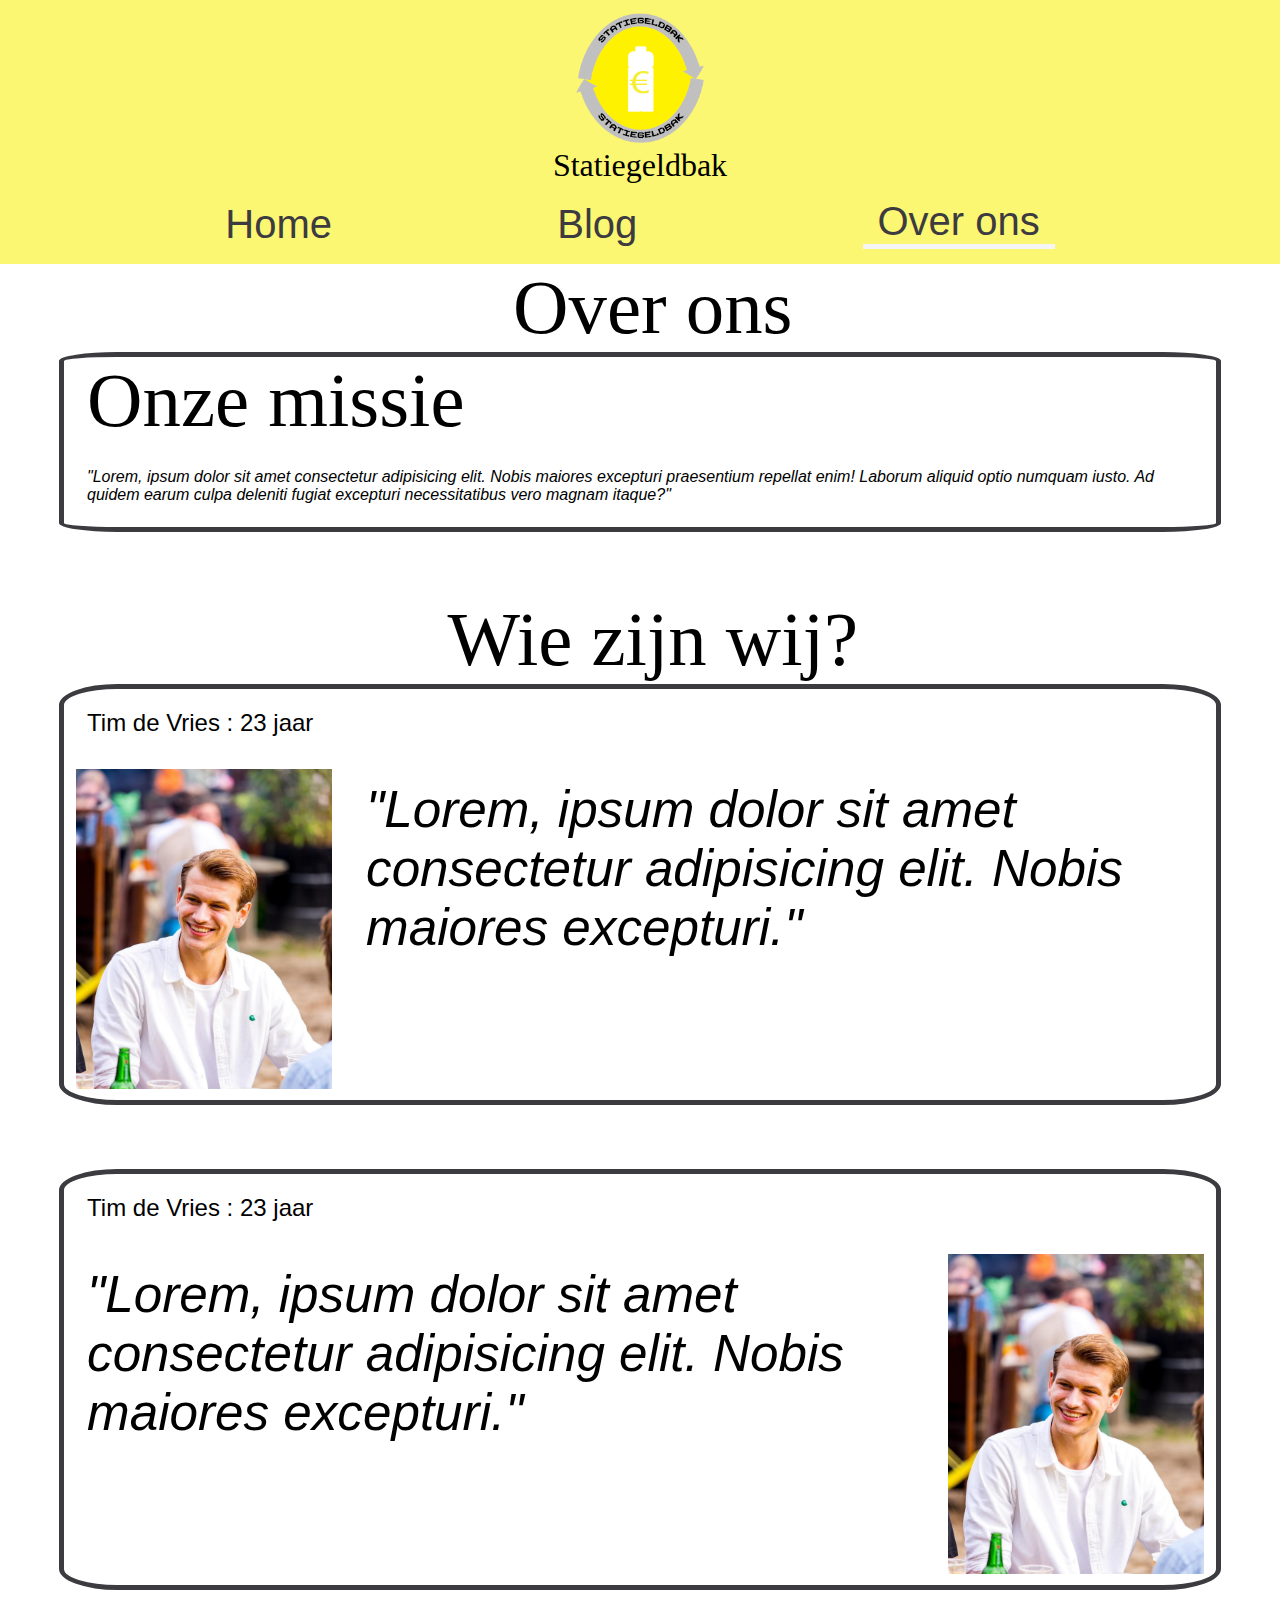
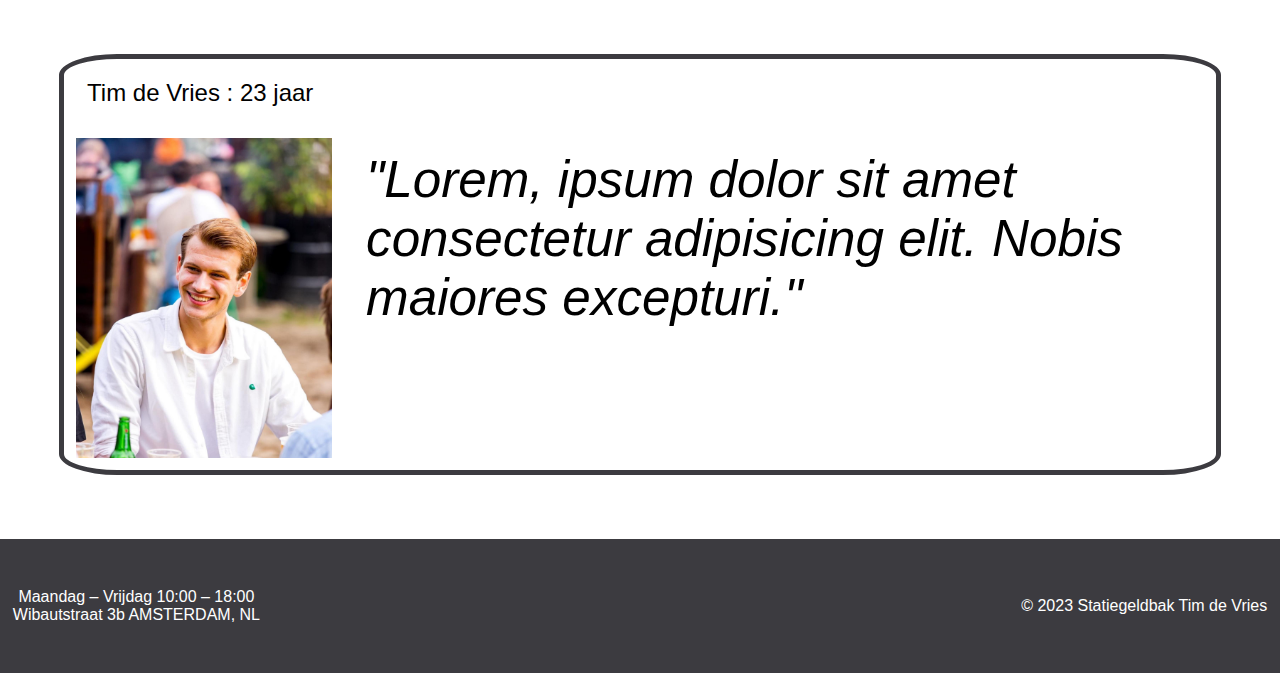
==== about_us.html @ 41ce117c "Initial Push" ====
<!DOCTYPE html>
<html lang="en">
  <head>
    <link rel="stylesheet" href="styles.css" />
    <link href="https://fonts.cdnfonts.com/css/pixeboy" rel="stylesheet" />
    <title>Statiegeldbak Homepagina</title>
  </head>
  <body>
    <header>
      <img
        class="Logo_Statiegeldbak"
        src="Images/Logo_Statiegeldbak.png"
        alt="logo Statiegeldbak"
      />
      <br />
      <h1 class="Masthead">Statiegeldbak</h1>
      <nav>
        <a href="index.html">Home</a>
        <a href="blog.html">Blog</a>
        <a class="active" href="about_us.html">Over ons</a>
        <!-- Javascript top navigatie met font awesome icon, komt later
                <a href="javascript:void(0);" class="icon" onclick="myFunction()">
                <i class="fa fa-bars"></i></a>                    
                </li> -->
      </nav>
    </header>

    <main>
      <h1 class="page_masthead">Over ons</h1>
      <div class="Article_container">
        <h2 class="Masthead_article" style="text-align: left">Onze missie</h2>
        <p class="our_mission_text">
          "Lorem, ipsum dolor sit amet consectetur adipisicing elit. Nobis
          maiores excepturi praesentium repellat enim! Laborum aliquid optio
          numquam iusto. Ad quidem earum culpa deleniti fugiat excepturi
          necessitatibus vero magnam itaque?"
        </p>
      </div>
      <h1 class="page_masthead">Wie zijn wij?</h1>
      <div class="Article_container">
        <h2 class="people_name" style="text-align: left">
          Tim de Vries : 23 jaar
        </h2>
        <div class="people_description_box">
          <img
            src="Images/TimdeVries.jpg"
            alt="Tim de Vries"
            class="people_image"
          />
          <p class="people_text">
            "Lorem, ipsum dolor sit amet consectetur adipisicing elit. Nobis
            maiores excepturi."
          </p>
        </div>
      </div>

      <div class="Article_container">
        <h2 class="people_name" style="text-align: left">
          Tim de Vries : 23 jaar
        </h2>
        <div class="people_description_box" style="flex-direction: row-reverse">
          <img
            src="Images/TimdeVries.jpg"
            alt="Tim de Vries"
            class="people_image"
          />
          <p class="people_text">
            "Lorem, ipsum dolor sit amet consectetur adipisicing elit. Nobis
            maiores excepturi."
          </p>
        </div>
      </div>

      <div class="Article_container">
        <h2 class="people_name" style="text-align: left">
          Tim de Vries : 23 jaar
        </h2>
        <div class="people_description_box">
          <img
            src="Images/TimdeVries.jpg"
            alt="Tim de Vries"
            class="people_image"
          />
          <p class="people_text">
            "Lorem, ipsum dolor sit amet consectetur adipisicing elit. Nobis
            maiores excepturi."
          </p>
        </div>
      </div>
    </main>
    <footer>
        <div class="footer-content">
            <p>
              Maandag – Vrijdag 10:00 – 18:00<br />Wibautstraat 3b AMSTERDAM, NL
            </p>
          <p>&copy; 2023 Statiegeldbak Tim de Vries</p>
        </div>
      </footer>
  </body>
</html>
---- styles.css ----
@import url("https://fonts.cdnfonts.com/css/pixeboy");

html {
  font-family: Verdana, Arial, Helvetica, sans-serif;
}

.Masthead,
.Masthead_article,
.page_masthead {
  font-weight: lighter;
  font-family: "pixeboy";
  margin: 0;
  margin-left: auto;
  margin-right: auto;
}

.page_masthead,
.Masthead_article{
  text-align: center;
  font-size: 6vw;
  padding: 0 0 0 2%;
}

header {
  width: 100%;
  text-align: center;
  background-color: #fcf772;
}

body {
  margin: 0;
}

nav {
  font-family: "Pixeboy", Arial, Helvetica, sans-serif;
  list-style-type: none;
  display: flex;
  margin: 0;
  height: 2em;
  font-size: 2.5em;
  justify-content: space-evenly;
  align-items: center;
}

a.active {
  border-bottom: 5px solid whitesmoke;
  width: 15%;
  text-align: center;
}

li {
  margin-left: 5%;
}

a {
  color: #3c3b40;
  text-decoration: none;
}

img.Logo_Statiegeldbak {
  width: 10%;
  height: auto;
  margin-top: 1%;
}

.main_content_qoute {
  color: #3c3b40;
  font-style: italic;
  font-size: 6vw;
  text-align: center;
  margin-left: auto;
  margin-right: auto;
}

.main_content_qoute_div {
  max-width: 80%;
  margin-left: auto;
  margin-right: auto;
}

h1.section_title {
  font-family: "pixeboy";
  text-align: center;
  color: #3c3b40;
}

img.home_article_thumbnail {
  /* Home page polygon, dented middle design */
  clip-path: polygon(100% 0, 95% 50%, 100% 100%, 0% 100%, 5% 50%,0 0);
  height: 60em;
  width: 90%;
  object-fit: cover;
  margin-left: auto;
  margin-right: auto;
}

.blog_article_image{
  width: 80%;
  height: auto;
  /* Blog page polygon, 6 corner design */
  clip-path: polygon(50% 0%, 100% 15%, 100% 85%, 50% 100%, 0 85%, 0 15%);
}

.Article_container{
  margin-left: auto;
  margin-right: auto;
  margin-bottom: 5%;
  text-align: center;
  border: 5px solid #3c3b40;
  border-radius: 5%;
  width: 90%;
}

.article_showroom {
  position: relative;
  text-align: center;
  background-color: #fcf772;
}

/* Next & previous buttons */
.button_slider_prev,
.button_slider_next {
  position: absolute;
  top: 40.5%;
  width: auto;
  padding: 1vw;
  color: #3c3b40;
  font-weight: bold;
  transition: 0.6s ease;
  font-size: 6vw;
}

/* Position the "previous button" to the left */
.button_slider_prev {
  left: 0;
}

/* Position the "next button" to the right */
.button_slider_next {
  right: 0;
}

/* Fading animation */
.fade {
  animation-name: fade;
  animation-duration: 1s;
}

@keyframes fade {
  from {
    opacity: 0.4;
  }
  to {
    opacity: 1;
  }
}

footer {
  width: 100%;
  text-align: center;
  background-color: #3c3b40;
  color: #fff;
  padding: 20px 0;
}

.footer-content {
  display: flex;
  justify-content: space-between;
  align-items: center;
  max-width: 100%;
  padding: 1vw;
}

.article_description{
  max-width: 80%;
  margin-left: auto;
  margin-right: auto;
  font-family: Verdana, Geneva, Tahoma, sans-serif;
  font-style: italic;
}

a.readMoreLink{
  text-decoration: underline;
}

p.our_mission_text,
p.people_text{
  text-align: left;
  font-style: italic;
  padding: 2%;
  margin: 0;
}

p.people_text{
  font-size: 4vw;
}

img.people_image{
  width: 20vw;
  height: auto;
  object-fit: cover;
  margin:1%;
}

h2.people_name{
  font-family: "pixeboy",Verdana, Geneva, Tahoma, sans-serif;
  margin-left: 2%;
  font-weight: lighter;
}

.people_description_box{
  display: flex;
}
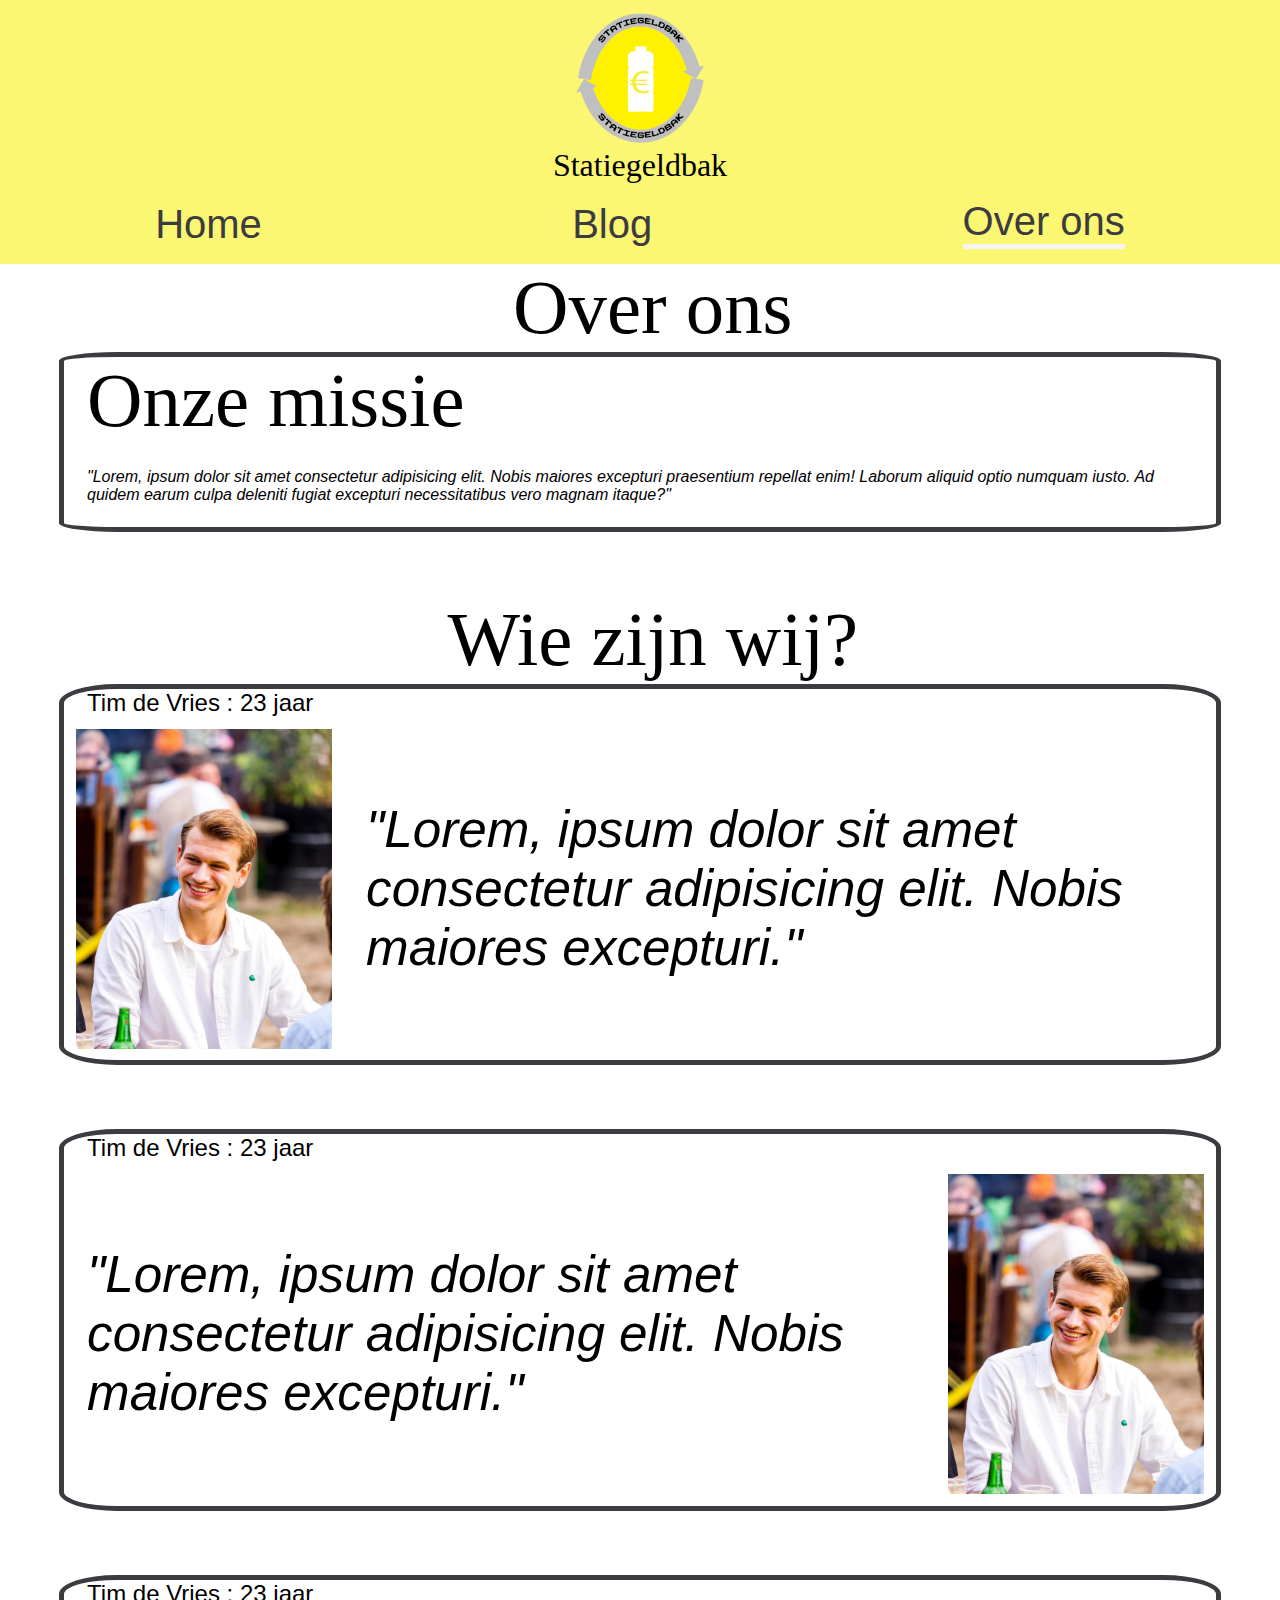
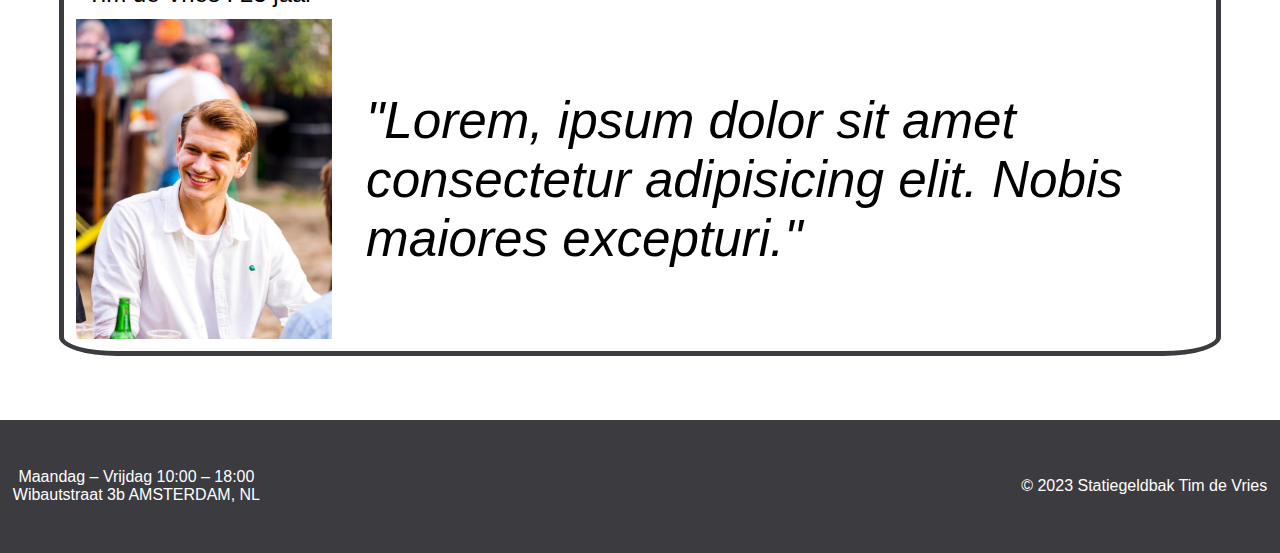
==== commit dc70504f: "changes" ====
--- a/about_us.html
+++ b/about_us.html
@@ -18,10 +18,6 @@
         <a href="index.html">Home</a>
         <a href="blog.html">Blog</a>
         <a class="active" href="about_us.html">Over ons</a>
-        <!-- Javascript top navigatie met font awesome icon, komt later
-                <a href="javascript:void(0);" class="icon" onclick="myFunction()">
-                <i class="fa fa-bars"></i></a>                    
-                </li> -->
       </nav>
     </header>
 
--- a/styles.css
+++ b/styles.css
@@ -33,18 +33,15 @@
 
 nav {
   font-family: "Pixeboy", Arial, Helvetica, sans-serif;
-  list-style-type: none;
   display: flex;
-  margin: 0;
   height: 2em;
   font-size: 2.5em;
-  justify-content: space-evenly;
+  justify-content: space-around;
   align-items: center;
 }
 
 a.active {
   border-bottom: 5px solid whitesmoke;
-  width: 15%;
   text-align: center;
 }
 
@@ -204,10 +201,11 @@
 
 h2.people_name{
   font-family: "pixeboy",Verdana, Geneva, Tahoma, sans-serif;
-  margin-left: 2%;
+  margin: 0 0 0 2%;
   font-weight: lighter;
 }
 
 .people_description_box{
   display: flex;
+  align-items: center
 }